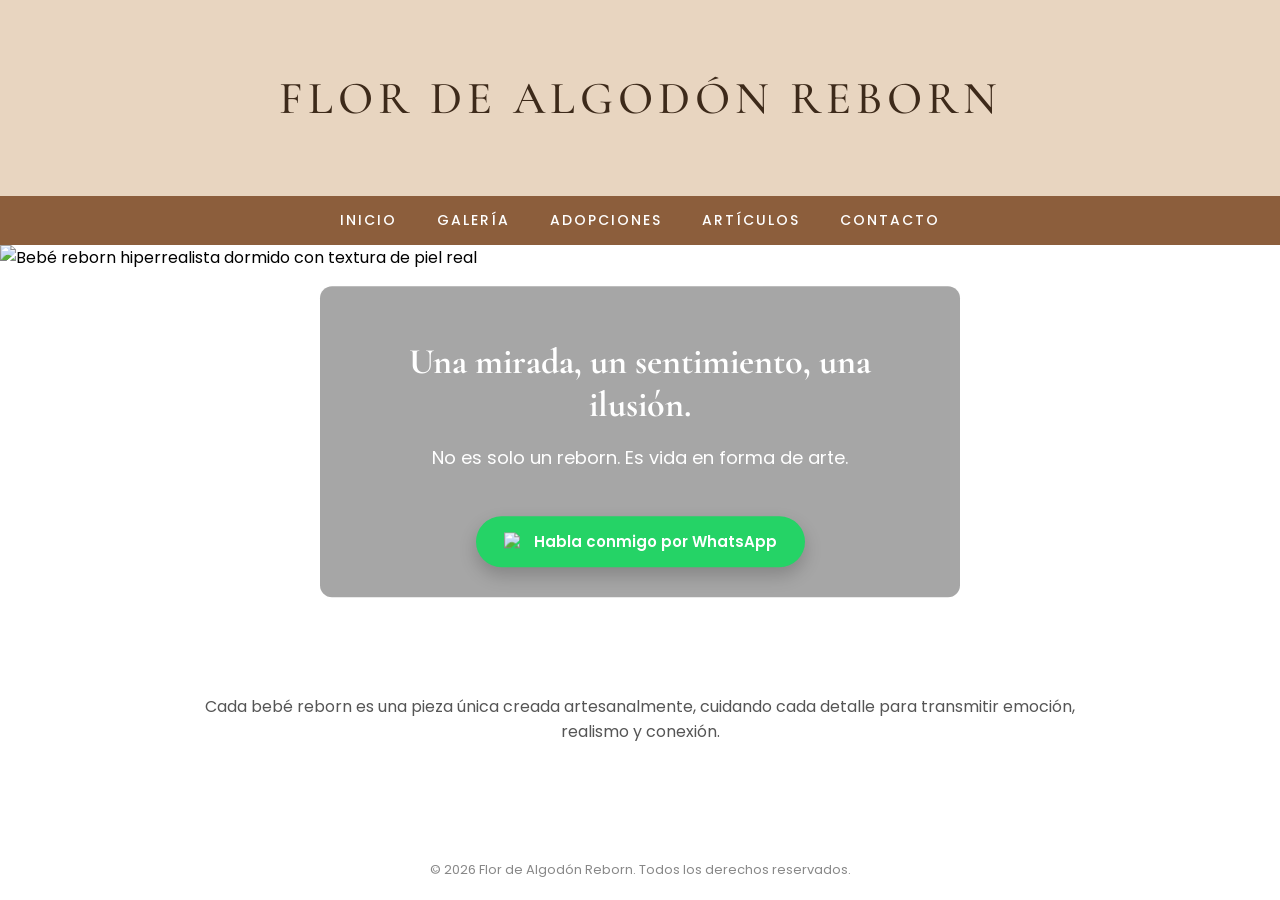
==== index.html @ a56af4e9 "Update index.html" ====
<!DOCTYPE html>
<html lang="es">
<head>
  <meta charset="UTF-8">
  <meta name="viewport" content="width=device-width, initial-scale=1.0">

  <title>Flor de Algodón Reborn | Bebés Reborn Artesanales Hechos a Mano</title>
  <meta name="description" content="Flor de Algodón Reborn crea bebés reborn artesanales únicos, hechos a mano con máximo realismo, amor y cuidado en cada detalle.">
  <link rel="canonical" href="https://flordealgodonreborn.com/">

  <meta property="og:title" content="Flor de Algodón Reborn">
  <meta property="og:description" content="Bebés reborn artesanales únicos hechos a mano con realismo extremo y delicadeza.">
  <meta property="og:url" content="https://flordealgodonreborn.com/">
  <meta property="og:type" content="website">

  <link rel="stylesheet" href="styles.css">
</head>

<body>

<header class="top-bar">
  <h1>FLOR DE ALGODÓN REBORN</h1>
</header>

<nav class="menu-bar">
  <a href="index.html">INICIO</a>
  <a href="galeria.html">GALERÍA</a>
  <a href="adopciones.html">ADOPCIONES</a>
  <a href="artículos.html">ARTÍCULOS</a>
  <a href="contacto.html">CONTACTO</a>
</nav>

<section class="hero">
  <img
    src="img/bebe-principal.jpg"
    decoding="async"
    alt="Bebé reborn hiperrealista dormido con textura de piel real"
  >

  <div class="hero-text">
    <h2>Una mirada, un sentimiento, una ilusión.</h2>
    <p>No es solo un reborn. Es vida en forma de arte.</p>

    <a href="https://wa.me/34657891235?text=Hola,%20he%20visto%20vuestros%20beb%C3%A9s%20reborn%20y%20me%20gustar%C3%ADa%20informaci%C3%B3n"
       class="btn-cta"
       target="_blank">
      <img src="https://cdn-icons-png.flaticon.com/512/733/733585.png" alt="WhatsApp">
      Habla conmigo por WhatsApp
    </a>
  </div>
</section>

<section class="content">
  <p>
    Cada bebé reborn es una pieza única creada artesanalmente, cuidando cada detalle para transmitir emoción, realismo y conexión.
  </p>
</section>

<footer>
  © 2026 Flor de Algodón Reborn. Todos los derechos reservados.
</footer>

</body>
</html>
---- styles.css ----
/* ===== FUENTES ===== */
@import url('https://fonts.googleapis.com/css2?family=Cormorant+Garamond:wght@400;500;600&family=Poppins:wght@300;500;600&display=swap');


/* ===== AJUSTE GLOBAL ===== */
html, body {
  height: 100%;
}

body {
  margin: 0;
  background: #ffffff;
  font-family: 'Poppins', sans-serif;

  display: flex;
  flex-direction: column;
  min-height: 100vh;
}


/* ===== HEADER (MARRÓN CLARO) ===== */
.top-bar {
  background: #E8D5C0;
  padding: 70px 10px;
  text-align: center;
}

.top-bar h1 {
  margin: 0;
  font-family: 'Cormorant Garamond', serif;
  font-weight: 500;
  font-size: 46px;
  letter-spacing: 5px;
  color: #3D2A1A;
}


/* ===== MENÚ ===== */
.menu-bar {
  background: #8C5E3C;
  display: flex;
  justify-content: center;
  gap: 40px;
  padding: 14px 10px;
  flex-wrap: wrap;
}

.menu-bar a {
  color: #ffffff;
  text-decoration: none;
  font-family: 'Poppins', sans-serif;
  font-weight: 500;
  letter-spacing: 2px;
  font-size: 14px;
  position: relative;
  transition: all 0.25s ease;
}

.menu-bar a::after {
  content: "";
  position: absolute;
  left: 0;
  bottom: -6px;
  width: 0%;
  height: 2px;
  background: #ffffff;
  transition: width 0.3s ease;
}

.menu-bar a:hover {
  transform: translateY(-2px);
  color: #f4e7da;
}

.menu-bar a:hover::after {
  width: 100%;
}

.menu-bar a.active {
  font-weight: 600;
}

.menu-bar a.active::after {
  width: 100%;
}

/* ===== HERO ===== */
.hero {
  position: relative;
  width: 100%;
  height: 80vh; /* ocupa el 80% de la altura visible */
  overflow: hidden;
}

.hero img {
  width: 100%;
  height: 100%;
  object-fit: cover; /* recorta sin deformar */
  display: block;
}

.hero-text {
  position: absolute;
  top: 50%;
  left: 50%;
  transform: translate(-50%, -50%);
  text-align: center;
  color: #fff;
  background: rgba(0, 0, 0, 0.35);
  padding: 25px 35px;
  border-radius: 12px;
  max-width: 90%;
}

.hero-text h2 {
  font-family: 'Cormorant Garamond', serif;
  font-size: 36px;
  margin-bottom: 10px;
}

.hero-text p {
  font-size: 18px;
  margin-bottom: 20px;
}


/* ===== BOTÓN CTA WHATSAPP ===== */
.btn-cta {
  display: inline-flex;
  align-items: center;
  justify-content: center;
  gap: 10px;

  margin-top: 25px;
  padding: 14px 28px;

  background: #25D366;
  color: #ffffff;

  border-radius: 30px;
  text-decoration: none;

  font-weight: 600;
  font-size: 15px;

  box-shadow: 0 8px 18px rgba(0,0,0,0.2);

  transition: all 0.25s ease;
}

.btn-cta img {
  width: 20px;
  height: 20px;
}

.btn-cta:hover {
  transform: translateY(-3px) scale(1.03);
  box-shadow: 0 12px 25px rgba(0,0,0,0.3);
}

.btn-cta:active {
  transform: translateY(0);
}


/* ===== CONTENT ===== */
.content {
  text-align: center;
  padding: 40px 20px;
  max-width: 900px;
  margin: 0 auto;
}

.content h2 {
  font-family: 'Cormorant Garamond', serif;
  font-size: 32px;
  letter-spacing: 1px;
  color: #8C5E3C;
}

.content p {
  color: #555;
  font-size: 16px;
}


/* ===== GALERÍA ===== */
.galeria-v2 {
  display: grid;
  grid-template-columns: repeat(auto-fit, minmax(260px, 1fr));
  gap: 30px;
  padding: 40px 20px;
  max-width: 1200px;
  margin: 0 auto;
}

.card-galeria {
  background: #ffffff;
  border-radius: 15px;
  box-shadow: 0 8px 25px rgba(0,0,0,0.08);
  padding: 20px;
  text-align: center;
  transition: transform 0.25s ease, box-shadow 0.25s ease;
}

.card-galeria img {
  width: 100%;
  height: auto;
  aspect-ratio: 1 / 1;
  border-radius: 12px;
  object-fit: cover;
}

.card-galeria h3 {
  font-family: 'Cormorant Garamond', serif;
  font-size: 22px;
  color: #8C5E3C;
  margin-top: 15px;
}

.card-galeria p {
  font-size: 14px;
  color: #555;
  margin-top: 8px;
}

.card-galeria:hover {
  transform: translateY(-5px);
  box-shadow: 0 12px 30px rgba(0,0,0,0.15);
}


/* ===== FOOTER ===== */
footer {
  text-align: center;
  padding: 20px;
  font-size: 13px;
  color: #888;
  background: transparent;
  margin-top: 40px;
}


/* ===== RESPONSIVE ===== */

/* Móviles */
@media (max-width: 480px) {

  .top-bar {
    padding: 40px 10px;
  }

  .top-bar h1 {
    font-size: 32px;
    letter-spacing: 3px;
  }

  .menu-bar {
    gap: 20px;
    padding: 10px;
  }

  .menu-bar a {
    font-size: 13px;
  }

  .hero {
    max-height: 450px;
  }

  .hero-text {
    padding: 18px 22px;
  }

  .hero-text h2 {
    font-size: 26px;
  }

  .hero-text p {
    font-size: 15px;
  }

  .content {
    padding: 30px 15px;
  }

  .galeria-v2 {
    gap: 20px;
    padding: 20px 10px;
  }

  .card-galeria {
    padding: 15px;
  }

  .card-galeria h3 {
    font-size: 20px;
  }

  .card-galeria p {
    font-size: 13px;
  }
}


/* Tablets */
@media (max-width: 768px) {

  .top-bar h1 {
    font-size: 38px;
  }

  .menu-bar {
    gap: 30px;
  }

  .hero {
    max-height: 550px;
  }

  .hero-text h2 {
    font-size: 32px;
  }

  .galeria-v2 {
    gap: 25px;
  }
}
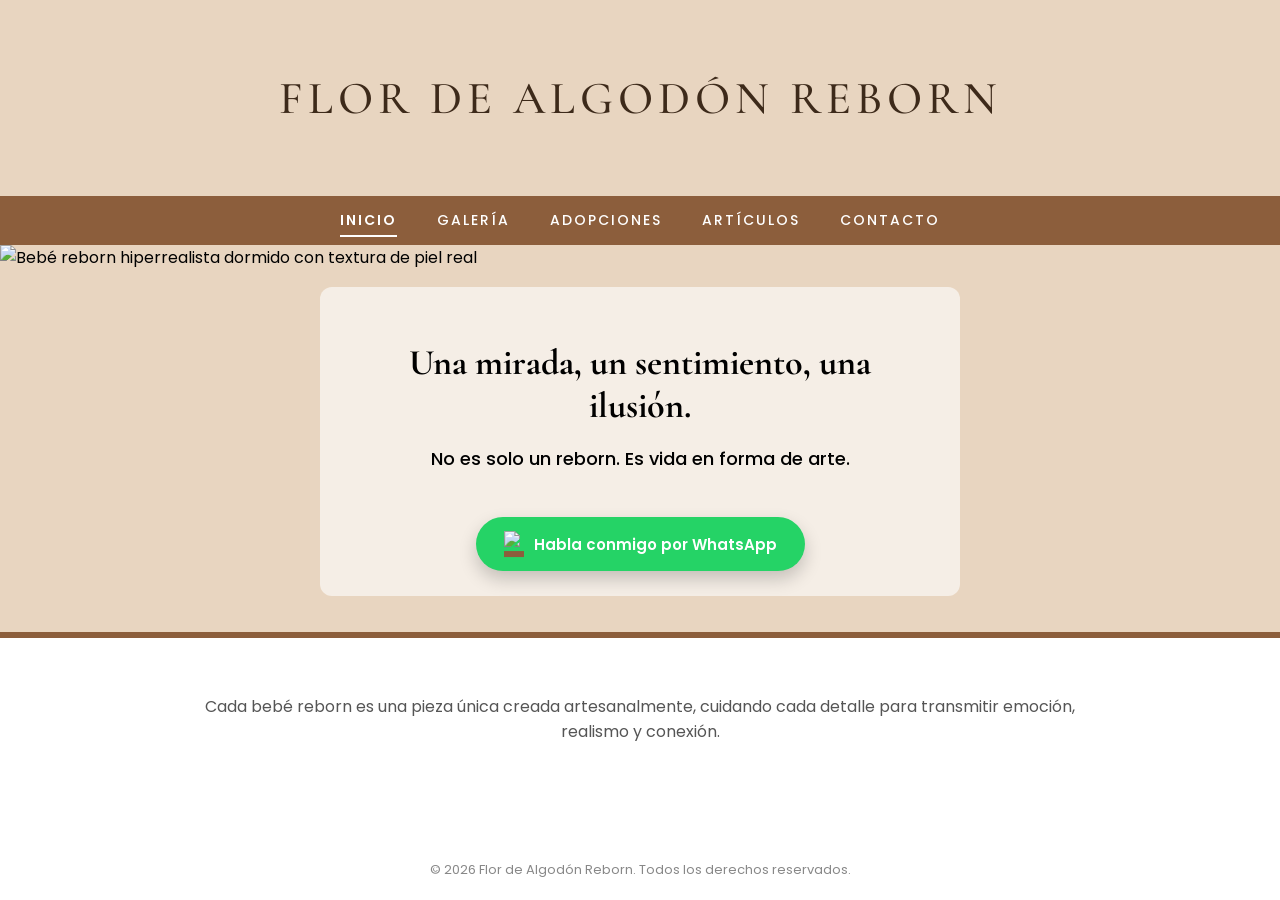
==== commit e5748986: "Update index.html" ====
--- a/index.html
+++ b/index.html
@@ -23,7 +23,7 @@
 </header>
 
 <nav class="menu-bar">
-  <a href="index.html">INICIO</a>
+  <a href="index.html" class="active">INICIO</a>
   <a href="galeria.html">GALERÍA</a>
   <a href="adopciones.html">ADOPCIONES</a>
   <a href="artículos.html">ARTÍCULOS</a>
--- a/styles.css
+++ b/styles.css
@@ -84,19 +84,26 @@
   width: 100%;
 }
 
+
 /* ===== HERO ===== */
 .hero {
   position: relative;
   width: 100%;
-  height: 80vh; /* ocupa el 80% de la altura visible */
+  height: 80vh;
+  background-color: #E8D5C0; /* mismo color que el header */
+  display: flex;
+  justify-content: center;
+  align-items: center;
+  flex-direction: column;
   overflow: hidden;
 }
 
 .hero img {
   width: 100%;
   height: 100%;
-  object-fit: cover; /* recorta sin deformar */
+  object-fit: cover;
   display: block;
+  border-bottom: 6px solid #8C5E3C; /* unión visual con el menú */
 }
 
 .hero-text {
@@ -105,22 +112,25 @@
   left: 50%;
   transform: translate(-50%, -50%);
   text-align: center;
-  color: #fff;
-  background: rgba(0, 0, 0, 0.35);
+  color: #000; /* texto negro */
+  background: rgba(255, 255, 255, 0.6); /* fondo claro */
   padding: 25px 35px;
   border-radius: 12px;
   max-width: 90%;
+  font-weight: 600;
 }
 
 .hero-text h2 {
   font-family: 'Cormorant Garamond', serif;
   font-size: 36px;
   margin-bottom: 10px;
+  font-weight: 700;
 }
 
 .hero-text p {
   font-size: 18px;
   margin-bottom: 20px;
+  font-weight: 500;
 }
 
 
@@ -206,7 +216,6 @@
 .card-galeria img {
   width: 100%;
   height: auto;
-  aspect-ratio: 1 / 1;
   border-radius: 12px;
   object-fit: cover;
 }
@@ -265,7 +274,7 @@
   }
 
   .hero {
-    max-height: 450px;
+    height: 60vh;
   }
 
   .hero-text {
@@ -315,7 +324,7 @@
   }
 
   .hero {
-    max-height: 550px;
+    height: 70vh;
   }
 
   .hero-text h2 {
@@ -326,4 +335,3 @@
     gap: 25px;
   }
 }
-
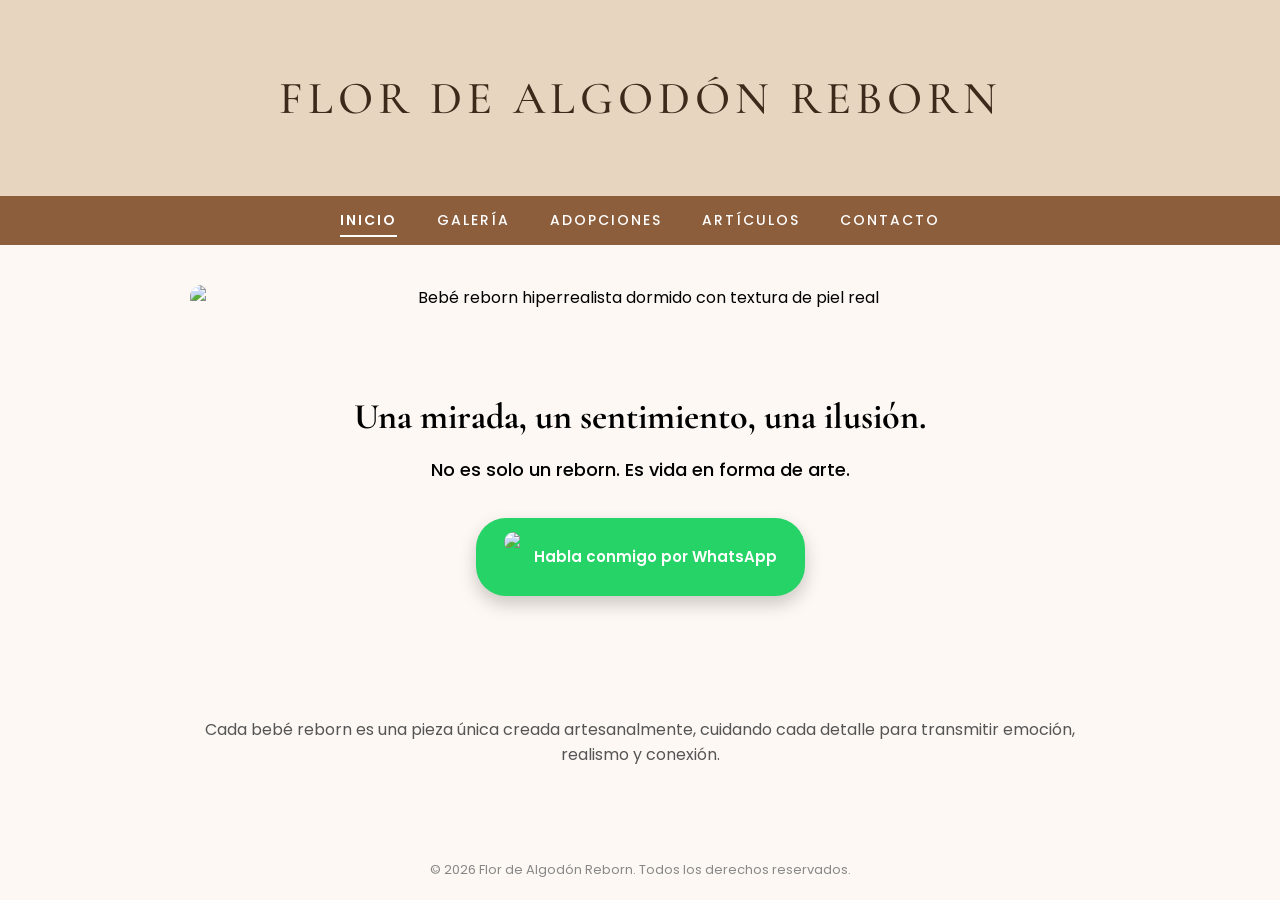
==== commit 874f760a: "Add main section and footer to index.html" ====
--- a/index.html
+++ b/index.html
@@ -30,6 +30,8 @@
   <a href="contacto.html">CONTACTO</a>
 </nav>
 
+<main>
+
 <section class="hero">
   <img
     src="img/bebe-principal.jpg"
@@ -56,6 +58,8 @@
   </p>
 </section>
 
+</main>
+
 <footer>
   © 2026 Flor de Algodón Reborn. Todos los derechos reservados.
 </footer>
--- a/styles.css
+++ b/styles.css
@@ -9,16 +9,15 @@
 
 body {
   margin: 0;
-  background: #ffffff;
+  background: #FDF8F3; /* tono blanco-beige del fondo general */
   font-family: 'Poppins', sans-serif;
-
   display: flex;
   flex-direction: column;
   min-height: 100vh;
 }
 
 
-/* ===== HEADER (MARRÓN CLARO) ===== */
+/* ===== HEADER ===== */
 .top-bar {
   background: #E8D5C0;
   padding: 70px 10px;
@@ -87,37 +86,29 @@
 
 /* ===== HERO ===== */
 .hero {
-  position: relative;
-  width: 100%;
-  height: 80vh;
-  background-color: #E8D5C0; /* mismo color que el header */
-  display: flex;
-  justify-content: center;
-  align-items: center;
-  flex-direction: column;
-  overflow: hidden;
+  background-color: #FDF8F3; /* mismo tono que el fondo general */
+  text-align: center;
+  padding: 40px 20px;
 }
 
 .hero img {
   width: 100%;
-  height: 100%;
+  max-width: 900px;
+  height: auto;
+  border-radius: 12px;
+  display: block;
+  margin: 0 auto 30px auto;
   object-fit: cover;
-  display: block;
-  border-bottom: 6px solid #8C5E3C; /* unión visual con el menú */
 }
 
 .hero-text {
-  position: absolute;
-  top: 50%;
-  left: 50%;
-  transform: translate(-50%, -50%);
-  text-align: center;
-  color: #000; /* texto negro */
-  background: rgba(255, 255, 255, 0.6); /* fondo claro */
+  color: #000;
+  background: #FDF8F3;
   padding: 25px 35px;
   border-radius: 12px;
-  max-width: 90%;
   font-weight: 600;
+  max-width: 800px;
+  margin: 0 auto;
 }
 
 .hero-text h2 {
@@ -140,21 +131,15 @@
   align-items: center;
   justify-content: center;
   gap: 10px;
-
-  margin-top: 25px;
+  margin-top: 15px;
   padding: 14px 28px;
-
   background: #25D366;
   color: #ffffff;
-
   border-radius: 30px;
   text-decoration: none;
-
   font-weight: 600;
   font-size: 15px;
-
   box-shadow: 0 8px 18px rgba(0,0,0,0.2);
-
   transition: all 0.25s ease;
 }
 
@@ -181,80 +166,25 @@
   margin: 0 auto;
 }
 
-.content h2 {
-  font-family: 'Cormorant Garamond', serif;
-  font-size: 32px;
-  letter-spacing: 1px;
-  color: #8C5E3C;
-}
-
 .content p {
   color: #555;
   font-size: 16px;
 }
 
 
-/* ===== GALERÍA ===== */
-.galeria-v2 {
-  display: grid;
-  grid-template-columns: repeat(auto-fit, minmax(260px, 1fr));
-  gap: 30px;
-  padding: 40px 20px;
-  max-width: 1200px;
-  margin: 0 auto;
-}
-
-.card-galeria {
-  background: #ffffff;
-  border-radius: 15px;
-  box-shadow: 0 8px 25px rgba(0,0,0,0.08);
-  padding: 20px;
-  text-align: center;
-  transition: transform 0.25s ease, box-shadow 0.25s ease;
-}
-
-.card-galeria img {
-  width: 100%;
-  height: auto;
-  border-radius: 12px;
-  object-fit: cover;
-}
-
-.card-galeria h3 {
-  font-family: 'Cormorant Garamond', serif;
-  font-size: 22px;
-  color: #8C5E3C;
-  margin-top: 15px;
-}
-
-.card-galeria p {
-  font-size: 14px;
-  color: #555;
-  margin-top: 8px;
-}
-
-.card-galeria:hover {
-  transform: translateY(-5px);
-  box-shadow: 0 12px 30px rgba(0,0,0,0.15);
-}
-
-
 /* ===== FOOTER ===== */
 footer {
   text-align: center;
   padding: 20px;
   font-size: 13px;
   color: #888;
-  background: transparent;
-  margin-top: 40px;
+  background: #FDF8F3;
+  margin-top: auto;
 }
 
 
 /* ===== RESPONSIVE ===== */
-
-/* Móviles */
 @media (max-width: 480px) {
-
   .top-bar {
     padding: 40px 10px;
   }
@@ -273,10 +203,6 @@
     font-size: 13px;
   }
 
-  .hero {
-    height: 60vh;
-  }
-
   .hero-text {
     padding: 18px 22px;
   }
@@ -292,29 +218,9 @@
   .content {
     padding: 30px 15px;
   }
-
-  .galeria-v2 {
-    gap: 20px;
-    padding: 20px 10px;
-  }
-
-  .card-galeria {
-    padding: 15px;
-  }
-
-  .card-galeria h3 {
-    font-size: 20px;
-  }
-
-  .card-galeria p {
-    font-size: 13px;
-  }
-}
-
-
-/* Tablets */
+}
+
 @media (max-width: 768px) {
-
   .top-bar h1 {
     font-size: 38px;
   }
@@ -323,15 +229,7 @@
     gap: 30px;
   }
 
-  .hero {
-    height: 70vh;
-  }
-
-  .hero-text h2 {
-    font-size: 32px;
-  }
-
-  .galeria-v2 {
-    gap: 25px;
-  }
-}
+  .hero img {
+    max-width: 100%;
+  }
+}
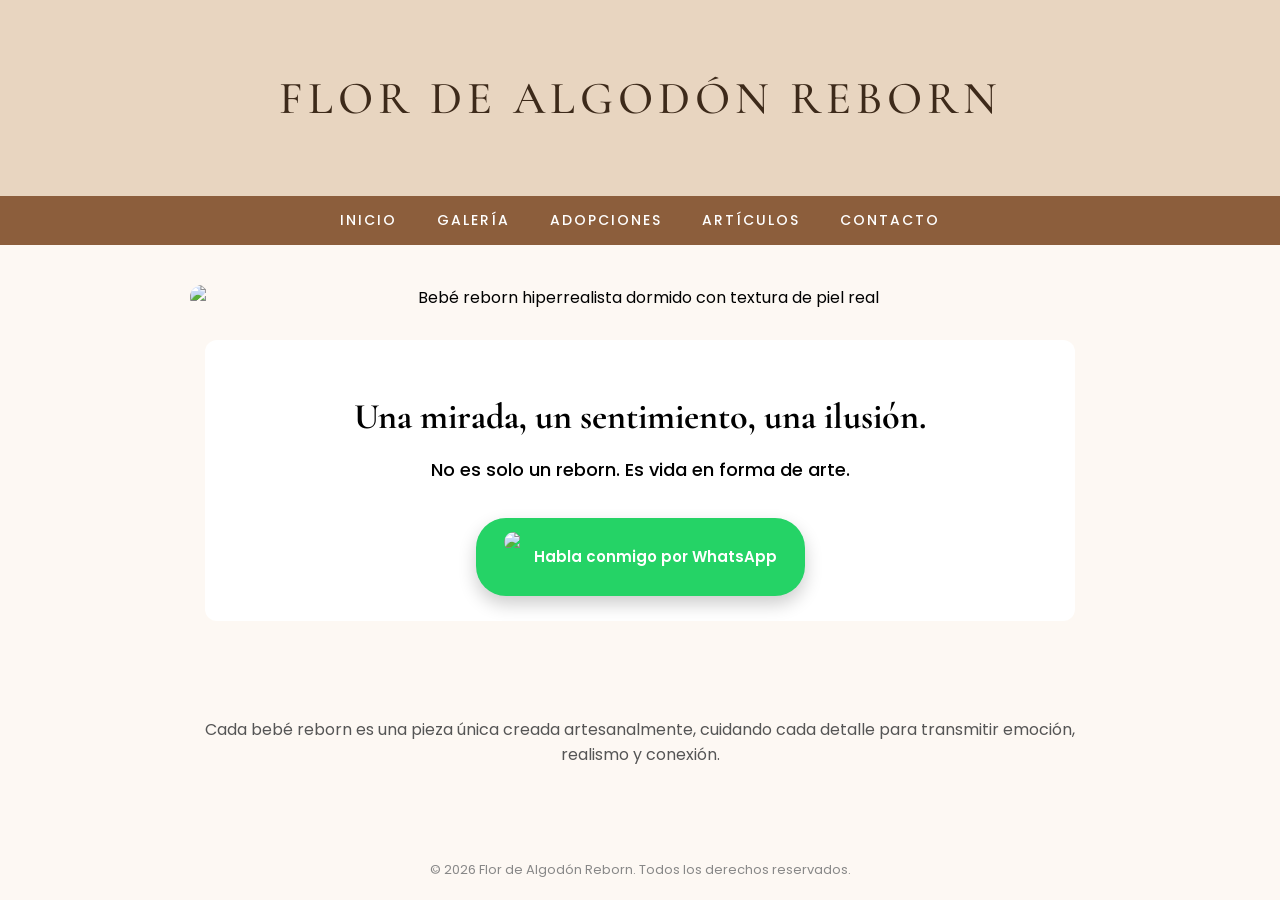
==== commit 496fcf25: "Update index.html" ====
--- a/index.html
+++ b/index.html
@@ -23,7 +23,7 @@
 </header>
 
 <nav class="menu-bar">
-  <a href="index.html" class="active">INICIO</a>
+  <a href="index.html">INICIO</a>
   <a href="galeria.html">GALERÍA</a>
   <a href="adopciones.html">ADOPCIONES</a>
   <a href="artículos.html">ARTÍCULOS</a>
--- a/styles.css
+++ b/styles.css
@@ -9,11 +9,21 @@
 
 body {
   margin: 0;
-  background: #FDF8F3; /* tono blanco-beige del fondo general */
+  background: #FDF8F3; /* tono blanco-beige */
   font-family: 'Poppins', sans-serif;
   display: flex;
   flex-direction: column;
   min-height: 100vh;
+}
+
+main {
+  flex: 1;
+}
+
+img {
+  max-width: 100%;
+  height: auto;
+  display: block;
 }
 
 
@@ -86,7 +96,7 @@
 
 /* ===== HERO ===== */
 .hero {
-  background-color: #FDF8F3; /* mismo tono que el fondo general */
+  background-color: #FDF8F3;
   text-align: center;
   padding: 40px 20px;
 }
@@ -94,16 +104,14 @@
 .hero img {
   width: 100%;
   max-width: 900px;
-  height: auto;
   border-radius: 12px;
-  display: block;
   margin: 0 auto 30px auto;
   object-fit: cover;
 }
 
 .hero-text {
   color: #000;
-  background: #FDF8F3;
+  background: #ffffff;
   padding: 25px 35px;
   border-radius: 12px;
   font-weight: 600;
@@ -172,6 +180,105 @@
 }
 
 
+/* ===== GALERÍA ===== */
+.galeria-v2 {
+  display: grid;
+  grid-template-columns: repeat(auto-fit, minmax(280px, 1fr));
+  gap: 30px;
+  padding: 40px 20px;
+  max-width: 1200px;
+  margin: 0 auto;
+  background-color: #FDF8F3;
+}
+
+.card-galeria {
+  background: #ffffff;
+  border-radius: 15px;
+  box-shadow: 0 8px 25px rgba(0,0,0,0.08);
+  padding: 20px;
+  text-align: center;
+  transition: transform 0.25s ease, box-shadow 0.25s ease;
+}
+
+.card-galeria img {
+  width: 100%;
+  border-radius: 12px;
+  object-fit: cover;
+}
+
+.card-galeria h3 {
+  font-family: 'Cormorant Garamond', serif;
+  font-size: 22px;
+  color: #8C5E3C;
+  margin-top: 15px;
+}
+
+.card-galeria p {
+  font-size: 14px;
+  color: #555;
+  margin-top: 8px;
+}
+
+.card-galeria:hover {
+  transform: translateY(-5px);
+  box-shadow: 0 12px 30px rgba(0,0,0,0.15);
+}
+
+@media (min-width: 1024px) {
+  .galeria-v2 {
+    grid-template-columns: repeat(3, 1fr);
+  }
+}
+
+
+/* ===== CONTACTO ===== */
+.social {
+  display: flex;
+  flex-direction: column;
+  align-items: center;
+  gap: 40px;
+  margin-top: 40px;
+}
+
+.social a {
+  display: flex;
+  flex-direction: column;
+  align-items: center;
+  text-decoration: none;
+  color: #8C5E3C;
+  font-weight: 600;
+  font-size: 18px;
+  transition: color 0.3s ease;
+}
+
+.social a:hover {
+  color: #3D2A1A;
+}
+
+.social img {
+  width: 100px;
+  height: auto;
+  margin-bottom: 10px;
+  transition: transform 0.3s ease;
+}
+
+.social img:hover {
+  transform: scale(1.05);
+}
+
+@media (min-width: 768px) {
+  .social {
+    flex-direction: row;
+    justify-content: center;
+    gap: 60px;
+  }
+
+  .social img {
+    width: 80px;
+  }
+}
+
+
 /* ===== FOOTER ===== */
 footer {
   text-align: center;
@@ -181,55 +288,3 @@
   background: #FDF8F3;
   margin-top: auto;
 }
-
-
-/* ===== RESPONSIVE ===== */
-@media (max-width: 480px) {
-  .top-bar {
-    padding: 40px 10px;
-  }
-
-  .top-bar h1 {
-    font-size: 32px;
-    letter-spacing: 3px;
-  }
-
-  .menu-bar {
-    gap: 20px;
-    padding: 10px;
-  }
-
-  .menu-bar a {
-    font-size: 13px;
-  }
-
-  .hero-text {
-    padding: 18px 22px;
-  }
-
-  .hero-text h2 {
-    font-size: 26px;
-  }
-
-  .hero-text p {
-    font-size: 15px;
-  }
-
-  .content {
-    padding: 30px 15px;
-  }
-}
-
-@media (max-width: 768px) {
-  .top-bar h1 {
-    font-size: 38px;
-  }
-
-  .menu-bar {
-    gap: 30px;
-  }
-
-  .hero img {
-    max-width: 100%;
-  }
-}
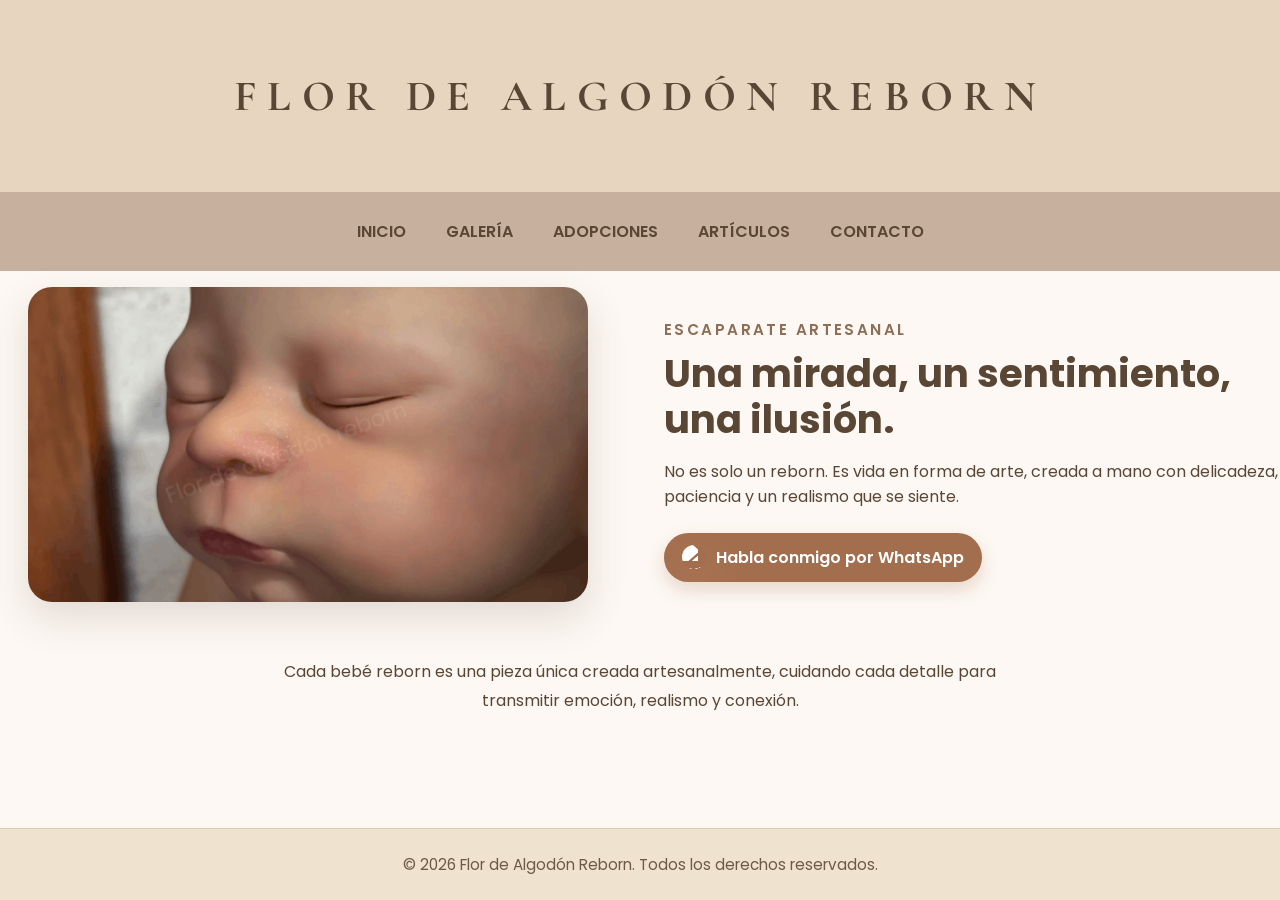
==== commit 13fcf47d: "Improve responsive layout, social links, and review flow" ====
--- a/index.html
+++ b/index.html
@@ -34,21 +34,25 @@
 
 <section class="hero">
   <img
-    src="img/bebe-principal.jpg"
+    src="imagenes/galeria/prueba-500.webp"
     decoding="async"
-    alt="Bebé reborn hiperrealista dormido con textura de piel real"
+    alt="Bebé reborn artesanal con detalle hiperrealista"
   >
 
   <div class="hero-text">
+    <p class="eyebrow">Escaparate artesanal</p>
     <h2>Una mirada, un sentimiento, una ilusión.</h2>
-    <p>No es solo un reborn. Es vida en forma de arte.</p>
+    <p>No es solo un reborn. Es vida en forma de arte, creada a mano con delicadeza, paciencia y un realismo que se siente.</p>
 
-    <a href="https://wa.me/34657891235?text=Hola,%20he%20visto%20vuestros%20beb%C3%A9s%20reborn%20y%20me%20gustar%C3%ADa%20informaci%C3%B3n"
-       class="btn-cta"
-       target="_blank">
-      <img src="https://cdn-icons-png.flaticon.com/512/733/733585.png" alt="WhatsApp">
-      Habla conmigo por WhatsApp
-    </a>
+    <div class="hero-actions">
+      <a href="https://wa.me/34657891235?text=Hola,%20he%20visto%20vuestros%20beb%C3%A9s%20reborn%20y%20me%20gustar%C3%ADa%20informaci%C3%B3n"
+         class="btn-cta"
+         target="_blank"
+         rel="noopener noreferrer">
+        <img src="https://cdn-icons-png.flaticon.com/512/733/733585.png" alt="WhatsApp">
+        Habla conmigo por WhatsApp
+      </a>
+    </div>
   </div>
 </section>
 
--- a/styles.css
+++ b/styles.css
@@ -1,22 +1,27 @@
 /* ===== FUENTES ===== */
 @import url('https://fonts.googleapis.com/css2?family=Cormorant+Garamond:wght@400;500;600&family=Poppins:wght@300;500;600&display=swap');
 
-
 /* ===== AJUSTE GLOBAL ===== */
+html {
+  scroll-behavior: smooth;
+}
+
 html, body {
   height: 100%;
 }
 
 body {
   margin: 0;
-  background: #FDF8F3; /* tono blanco-beige */
+  background: #FDF8F3;
+  color: #5A4634;
   font-family: 'Poppins', sans-serif;
   display: flex;
   flex-direction: column;
   min-height: 100vh;
 }
 
-main {
+main,
+.content {
   flex: 1;
 }
 
@@ -26,265 +31,423 @@
   display: block;
 }
 
+a {
+  color: inherit;
+}
 
 /* ===== HEADER ===== */
 .top-bar {
   background: #E8D5C0;
-  padding: 70px 10px;
+  padding: clamp(40px, 8vw, 70px) 20px;
   text-align: center;
 }
 
 .top-bar h1 {
   margin: 0;
   font-family: 'Cormorant Garamond', serif;
-  font-weight: 500;
-  font-size: 46px;
-  letter-spacing: 5px;
-  color: #3D2A1A;
-}
-
+  font-size: clamp(1.8rem, 4vw, 2.7rem);
+  letter-spacing: 0.24em;
+  text-transform: uppercase;
+  color: #5A4634;
+}
 
 /* ===== MENÚ ===== */
 .menu-bar {
-  background: #8C5E3C;
-  display: flex;
+  background: #C7B19E;
+  padding: 15px 20px;
+  text-align: center;
+}
+
+.menu-bar a {
+  display: inline-flex;
+  align-items: center;
   justify-content: center;
-  gap: 40px;
-  padding: 14px 10px;
-  flex-wrap: wrap;
-}
-
-.menu-bar a {
-  color: #ffffff;
+  margin: 6px 8px;
+  padding: 6px 10px;
   text-decoration: none;
-  font-family: 'Poppins', sans-serif;
-  font-weight: 500;
-  letter-spacing: 2px;
-  font-size: 14px;
-  position: relative;
-  transition: all 0.25s ease;
-}
-
-.menu-bar a::after {
-  content: "";
-  position: absolute;
-  left: 0;
-  bottom: -6px;
-  width: 0%;
-  height: 2px;
-  background: #ffffff;
-  transition: width 0.3s ease;
-}
-
-.menu-bar a:hover {
-  transform: translateY(-2px);
-  color: #f4e7da;
-}
-
-.menu-bar a:hover::after {
-  width: 100%;
-}
-
-.menu-bar a.active {
+  color: #5A4634;
   font-weight: 600;
-}
-
-.menu-bar a.active::after {
-  width: 100%;
-}
-
-
-/* ===== HERO ===== */
+  border-radius: 999px;
+  transition: background-color 0.2s ease, color 0.2s ease;
+}
+
+.menu-bar a:hover,
+.menu-bar a:focus-visible {
+  background: rgba(255, 255, 255, 0.35);
+  color: #2f2218;
+  outline: none;
+}
+
+/* ===== CONTENIDO ===== */
+.content {
+  width: min(100%, 1100px);
+  margin: 0 auto;
+  padding: clamp(24px, 4vw, 48px) 20px 64px;
+  text-align: center;
+}
+
+.content > * {
+  max-width: 100%;
+}
+
+.content h1,
+.content h2,
+.content h3 {
+  color: #5A4634;
+  font-family: 'Cormorant Garamond', serif;
+}
+
+.content p {
+  max-width: 760px;
+  margin: 0 auto 1rem;
+  line-height: 1.8;
+  color: #5A4634;
+}
+
+.eyebrow {
+  display: inline-block;
+  margin-bottom: 10px;
+  font-size: 0.95rem;
+  font-weight: 600;
+  letter-spacing: 0.16em;
+  text-transform: uppercase;
+  color: #8b6f57;
+}
+
+/* ===== HOME ===== */
 .hero {
-  background-color: #FDF8F3;
-  text-align: center;
-  padding: 40px 20px;
+  display: grid;
+  grid-template-columns: repeat(2, minmax(0, 1fr));
+  gap: clamp(24px, 4vw, 48px);
+  align-items: center;
+  padding: 16px 0 8px;
 }
 
 .hero img {
   width: 100%;
-  max-width: 900px;
-  border-radius: 12px;
-  margin: 0 auto 30px auto;
-  object-fit: cover;
+  max-width: 560px;
+  margin: 0 auto;
+  border-radius: 24px;
+  box-shadow: 0 16px 40px rgba(90, 70, 52, 0.16);
 }
 
 .hero-text {
-  color: #000;
-  background: #ffffff;
-  padding: 25px 35px;
-  border-radius: 12px;
-  font-weight: 600;
-  max-width: 800px;
-  margin: 0 auto;
+  text-align: left;
 }
 
 .hero-text h2 {
-  font-family: 'Cormorant Garamond', serif;
-  font-size: 36px;
-  margin-bottom: 10px;
-  font-weight: 700;
-}
-
-.hero-text p {
-  font-size: 18px;
-  margin-bottom: 20px;
-  font-weight: 500;
-}
-
-
-/* ===== BOTÓN CTA WHATSAPP ===== */
+  margin: 0 0 12px;
+  font-size: clamp(1.8rem, 3vw, 2.5rem);
+  line-height: 1.2;
+}
+
+.hero-actions {
+  margin-top: 24px;
+}
+
 .btn-cta {
   display: inline-flex;
   align-items: center;
   justify-content: center;
   gap: 10px;
-  margin-top: 15px;
-  padding: 14px 28px;
-  background: #25D366;
-  color: #ffffff;
-  border-radius: 30px;
+  padding: 12px 18px;
+  border-radius: 999px;
+  background: #A36E4D;
+  color: #fff;
   text-decoration: none;
   font-weight: 600;
-  font-size: 15px;
-  box-shadow: 0 8px 18px rgba(0,0,0,0.2);
-  transition: all 0.25s ease;
+  box-shadow: 0 8px 18px rgba(163, 110, 77, 0.24);
 }
 
 .btn-cta img {
-  width: 20px;
-  height: 20px;
-}
-
-.btn-cta:hover {
-  transform: translateY(-3px) scale(1.03);
-  box-shadow: 0 12px 25px rgba(0,0,0,0.3);
-}
-
-.btn-cta:active {
-  transform: translateY(0);
-}
-
-
-/* ===== CONTENT ===== */
-.content {
-  text-align: center;
-  padding: 40px 20px;
-  max-width: 900px;
-  margin: 0 auto;
-}
-
-.content p {
-  color: #555;
-  font-size: 16px;
-}
-
+  width: 24px;
+  height: 24px;
+  filter: brightness(0) invert(1);
+}
 
 /* ===== GALERÍA ===== */
 .galeria-v2 {
   display: grid;
-  grid-template-columns: repeat(auto-fit, minmax(280px, 1fr));
-  gap: 30px;
-  padding: 40px 20px;
-  max-width: 1200px;
-  margin: 0 auto;
-  background-color: #FDF8F3;
+  grid-template-columns: repeat(auto-fit, minmax(240px, 1fr));
+  gap: 24px 30px;
+  padding: 20px 0 0;
 }
 
 .card-galeria {
-  background: #ffffff;
-  border-radius: 15px;
-  box-shadow: 0 8px 25px rgba(0,0,0,0.08);
-  padding: 20px;
-  text-align: center;
-  transition: transform 0.25s ease, box-shadow 0.25s ease;
+  background: #FFF;
+  padding: 16px;
+  border-radius: 16px;
+  box-shadow: 0 10px 24px rgba(90, 70, 52, 0.1);
+  text-align: center;
 }
 
 .card-galeria img {
   width: 100%;
+  aspect-ratio: 4 / 5;
+  object-fit: cover;
   border-radius: 12px;
-  object-fit: cover;
-}
-
-.card-galeria h3 {
-  font-family: 'Cormorant Garamond', serif;
-  font-size: 22px;
-  color: #8C5E3C;
-  margin-top: 15px;
-}
-
-.card-galeria p {
-  font-size: 14px;
-  color: #555;
-  margin-top: 8px;
-}
-
-.card-galeria:hover {
-  transform: translateY(-5px);
-  box-shadow: 0 12px 30px rgba(0,0,0,0.15);
-}
-
-@media (min-width: 1024px) {
-  .galeria-v2 {
-    grid-template-columns: repeat(3, 1fr);
-  }
-}
-
-
-/* ===== CONTACTO ===== */
+  cursor: zoom-in;
+}
+
+/* ===== MODAL ===== */
+.modal {
+  display: none;
+  position: fixed;
+  inset: 0;
+  z-index: 9999;
+  padding: 20px;
+  background-color: rgba(10, 10, 10, 0.9);
+  align-items: center;
+  justify-content: center;
+}
+
+.modal.is-open {
+  display: flex;
+}
+
+.modal-content {
+  display: block;
+  max-width: min(94vw, 980px);
+  max-height: min(94vh, 920px);
+  width: auto;
+  height: auto;
+  object-fit: contain;
+  border-radius: 16px;
+  box-shadow: 0 18px 40px rgba(0,0,0,0.35);
+}
+
+.zoom-modal {
+  animation: zoomIn 0.25s ease;
+}
+
+@keyframes zoomIn {
+  from { transform: scale(0.8); opacity: 0; }
+  to { transform: scale(1); opacity: 1; }
+}
+
+.close {
+  position: absolute;
+  top: 16px;
+  right: 20px;
+  color: #fff;
+  font-size: 2.2rem;
+  cursor: pointer;
+}
+
+body.modal-open {
+  overflow: hidden;
+}
+
+/* ===== REDES SOCIALES ===== */
 .social {
-  display: flex;
-  flex-direction: column;
-  align-items: center;
-  gap: 40px;
-  margin-top: 40px;
+  display: grid;
+  grid-template-columns: repeat(auto-fit, minmax(180px, 1fr));
+  gap: 16px;
+  max-width: 760px;
+  margin: 24px auto 0;
 }
 
 .social a {
   display: flex;
-  flex-direction: column;
   align-items: center;
+  justify-content: center;
+  gap: 10px;
+  padding: 14px 16px;
+  background: #fff;
+  border-radius: 999px;
+  box-shadow: 0 8px 20px rgba(90, 70, 52, 0.1);
   text-decoration: none;
-  color: #8C5E3C;
   font-weight: 600;
+}
+
+.social img {
+  width: 28px;
+  height: 28px;
+  object-fit: contain;
+}
+
+/* ===== ADOPCIONES ===== */
+.adopciones-lista {
+  display: grid;
+  gap: 28px;
+  max-width: 900px;
+  margin: 0 auto;
+  padding: 20px 0 0;
+}
+
+.adopcion-card {
+  background: #FFF;
+  padding: 20px;
+  border-radius: 16px;
+  box-shadow: 0 10px 24px rgba(90, 70, 52, 0.1);
+  text-align: center;
+}
+
+.adopcion-card img {
+  width: 100%;
+  max-width: 700px;
+  margin: 0 auto 14px;
+  border-radius: 12px;
+  cursor: zoom-in;
+  object-fit: cover;
+  aspect-ratio: 4 / 5;
+}
+
+.adoptado-adopciones {
+  position: relative;
+}
+
+.adoptado-adopciones::after {
+  content: "ADOPTADO";
+  position: absolute;
+  top: 20px;
+  left: 20px;
+  background: #2ecc71;
+  color: white;
+  padding: 10px 18px;
+  font-weight: bold;
+  border-radius: 8px;
   font-size: 18px;
-  transition: color 0.3s ease;
-}
-
-.social a:hover {
-  color: #3D2A1A;
-}
-
-.social img {
-  width: 100px;
-  height: auto;
-  margin-bottom: 10px;
-  transition: transform 0.3s ease;
-}
-
-.social img:hover {
-  transform: scale(1.05);
-}
-
-@media (min-width: 768px) {
-  .social {
-    flex-direction: row;
-    justify-content: center;
-    gap: 60px;
-  }
-
-  .social img {
-    width: 80px;
-  }
-}
-
+}
+
+/* ===== RESEÑAS ===== */
+.reviews-intro {
+  margin-bottom: 24px;
+  font-size: 1rem;
+}
+
+.form-card {
+  max-width: 760px;
+  margin: 0 auto;
+  padding: 24px;
+  background: #fff;
+  border-radius: 18px;
+  box-shadow: 0 12px 28px rgba(90, 70, 52, 0.1);
+  text-align: left;
+}
+
+.form-card .bloque {
+  margin-bottom: 20px;
+}
+
+.form-card .bloque p {
+  margin: 0 0 10px;
+  font-weight: 600;
+}
+
+.opciones {
+  display: flex;
+  flex-wrap: wrap;
+  gap: 10px;
+}
+
+.opciones button {
+  margin: 0;
+  padding: 10px 12px;
+  border: 1px solid #e4d5c5;
+  border-radius: 999px;
+  cursor: pointer;
+  background-color: #f8efe8;
+  color: #5A4634;
+}
+
+.opciones button.selected {
+  background-color: #A36E4D;
+  color: white;
+  border-color: #A36E4D;
+}
+
+textarea {
+  width: 100%;
+  min-height: 120px;
+  padding: 12px;
+  border-radius: 12px;
+  border: 1px solid #e4d5c5;
+  box-sizing: border-box;
+  resize: vertical;
+}
+
+.stars {
+  display: flex;
+  gap: 6px;
+  font-size: 28px;
+  color: #d0c1ae;
+}
+
+.stars span {
+  cursor: pointer;
+  transition: transform 0.2s ease;
+}
+
+.stars span:hover,
+.stars span.active {
+  color: #F2B84B;
+  transform: scale(1.08);
+}
+
+button.enviar {
+  width: 100%;
+  padding: 12px 16px;
+  font-size: 16px;
+  background: #5A4634;
+  color: white;
+  border: none;
+  border-radius: 999px;
+  cursor: pointer;
+}
 
 /* ===== FOOTER ===== */
 footer {
-  text-align: center;
-  padding: 20px;
-  font-size: 13px;
-  color: #888;
-  background: #FDF8F3;
   margin-top: auto;
-}
+  padding: 24px 20px;
+  text-align: center;
+  color: #6d5a45;
+  background: #efe3d0;
+  border-top: 1px solid rgba(90, 70, 52, 0.14);
+  font-size: 0.95rem;
+}
+
+/* Animación fade-in */
+.fade-in {
+  opacity: 0;
+  animation: fadeIn 0.8s ease forwards;
+}
+
+@keyframes fadeIn {
+  from { opacity: 0; transform: translateY(20px); }
+  to { opacity: 1; transform: translateY(0); }
+}
+
+/* ===== RESPONSIVE ===== */
+@media (max-width: 768px) {
+  .hero {
+    grid-template-columns: 1fr;
+  }
+
+  .hero-text {
+    text-align: center;
+  }
+
+  .content {
+    padding: 24px 16px 48px;
+  }
+}
+
+@media (max-width: 600px) {
+  .menu-bar {
+    padding: 12px 12px;
+  }
+
+  .menu-bar a {
+    margin: 6px 4px;
+    font-size: 0.95rem;
+  }
+
+  .social {
+    grid-template-columns: 1fr;
+  }
+
+  .form-card {
+    padding: 18px;
+  }
+}
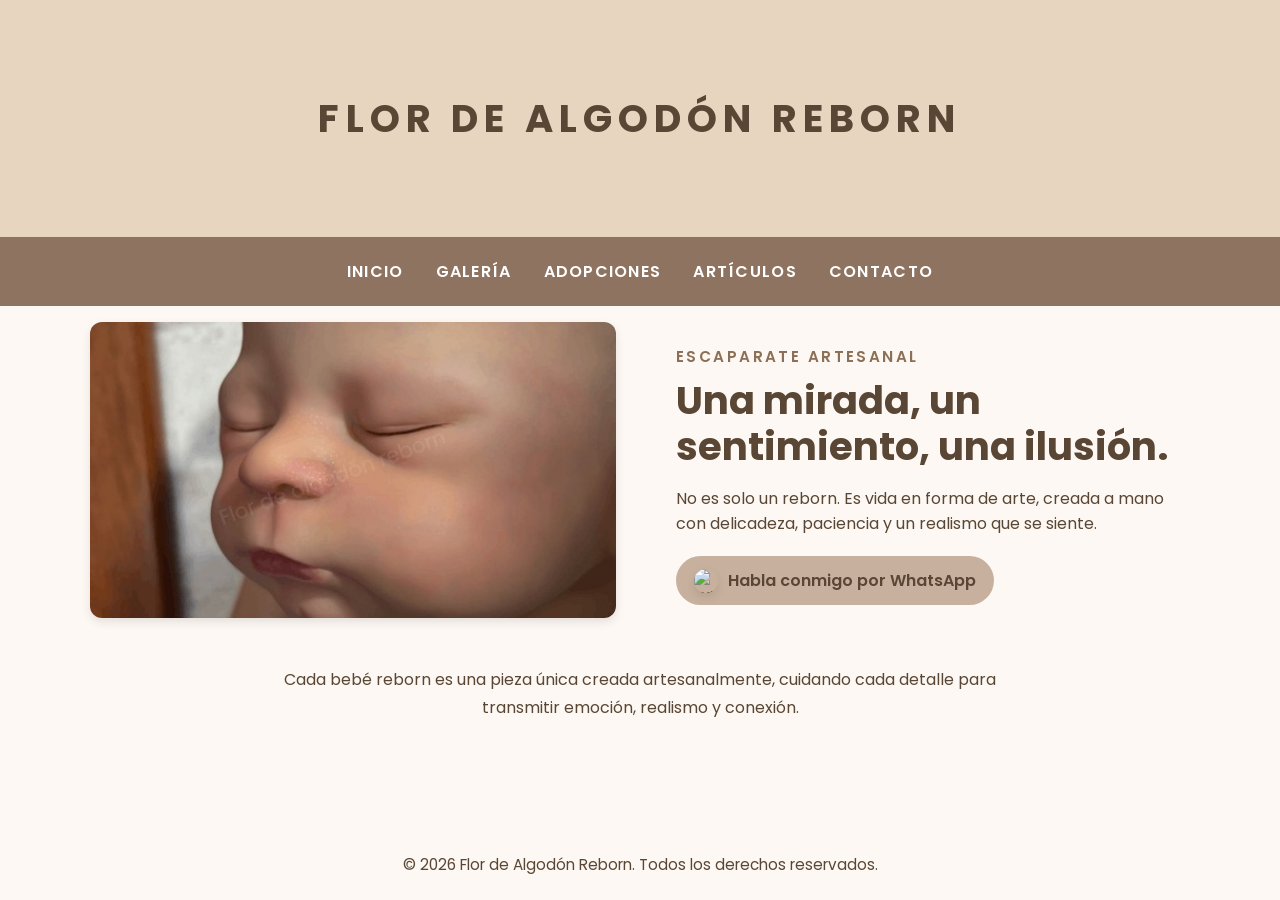
==== commit 60031703: "Usar versiones JPG de las imagenes para compatibilidad" ====
--- a/index.html
+++ b/index.html
@@ -34,7 +34,7 @@
 
 <section class="hero">
   <img
-    src="imagenes/galeria/prueba-500.webp"
+    src="imagenes/galeria/prueba-500.jpg"
     decoding="async"
     alt="Bebé reborn artesanal con detalle hiperrealista"
   >
--- a/styles.css
+++ b/styles.css
@@ -13,15 +13,14 @@
 body {
   margin: 0;
   background: #FDF8F3;
-  color: #5A4634;
   font-family: 'Poppins', sans-serif;
   display: flex;
   flex-direction: column;
   min-height: 100vh;
-}
-
-main,
-.content {
+  color: #5A4634;
+}
+
+main {
   flex: 1;
 }
 
@@ -38,70 +37,81 @@
 /* ===== HEADER ===== */
 .top-bar {
   background: #E8D5C0;
-  padding: clamp(40px, 8vw, 70px) 20px;
+  padding: clamp(60px, 10vw, 90px) 20px;
   text-align: center;
 }
 
 .top-bar h1 {
   margin: 0;
-  font-family: 'Cormorant Garamond', serif;
-  font-size: clamp(1.8rem, 4vw, 2.7rem);
-  letter-spacing: 0.24em;
+  font-size: clamp(1.6rem, 3.4vw, 2.4rem);
+  letter-spacing: 0.16em;
   text-transform: uppercase;
-  color: #5A4634;
 }
 
 /* ===== MENÚ ===== */
 .menu-bar {
-  background: #C7B19E;
-  padding: 15px 20px;
+  background: #8E7360;
+  padding: 16px 20px;
   text-align: center;
+  display: flex;
+  flex-wrap: nowrap;
+  justify-content: center;
+  align-items: center;
+  gap: 12px;
 }
 
 .menu-bar a {
   display: inline-flex;
   align-items: center;
   justify-content: center;
-  margin: 6px 8px;
   padding: 6px 10px;
   text-decoration: none;
-  color: #5A4634;
+  color: #ffffff;
   font-weight: 600;
-  border-radius: 999px;
-  transition: background-color 0.2s ease, color 0.2s ease;
-}
-
-.menu-bar a:hover,
-.menu-bar a:focus-visible {
-  background: rgba(255, 255, 255, 0.35);
-  color: #2f2218;
-  outline: none;
+  letter-spacing: 0.08em;
+  text-transform: uppercase;
+  white-space: nowrap;
+  position: relative;
+}
+
+.menu-bar a::after {
+  content: "";
+  position: absolute;
+  left: 50%;
+  bottom: 0;
+  width: 0;
+  height: 2px;
+  background: #ffffff;
+  transition: all 0.2s ease;
+  transform: translateX(-50%);
+}
+
+.menu-bar a:hover::after,
+.menu-bar a:focus-visible::after {
+  width: 70%;
 }
 
 /* ===== CONTENIDO ===== */
 .content {
+  padding: 40px 20px;
+  text-align: center;
   width: min(100%, 1100px);
   margin: 0 auto;
-  padding: clamp(24px, 4vw, 48px) 20px 64px;
-  text-align: center;
-}
-
-.content > * {
-  max-width: 100%;
+  box-sizing: border-box;
 }
 
 .content h1,
 .content h2,
 .content h3 {
   color: #5A4634;
-  font-family: 'Cormorant Garamond', serif;
+  font-family: 'Poppins', sans-serif;
 }
 
 .content p {
   max-width: 760px;
   margin: 0 auto 1rem;
   line-height: 1.8;
-  color: #5A4634;
+  padding: 0 12px;
 }
 
 .eyebrow {
@@ -121,28 +131,32 @@
   gap: clamp(24px, 4vw, 48px);
   align-items: center;
   padding: 16px 0 8px;
+  width: min(100%, 1100px);
+  margin: 0 auto;
+  box-sizing: border-box;
 }
 
 .hero img {
   width: 100%;
   max-width: 560px;
   margin: 0 auto;
-  border-radius: 24px;
-  box-shadow: 0 16px 40px rgba(90, 70, 52, 0.16);
+  border-radius: 12px;
+  box-shadow: 0 4px 10px rgba(0,0,0,0.1);
 }
 
 .hero-text {
   text-align: left;
+  padding: 0 12px;
 }
 
 .hero-text h2 {
   margin: 0 0 12px;
-  font-size: clamp(1.8rem, 3vw, 2.5rem);
+  font-size: clamp(1.7rem, 3vw, 2.4rem);
   line-height: 1.2;
 }
 
 .hero-actions {
-  margin-top: 24px;
+  margin-top: 20px;
 }
 
 .btn-cta {
@@ -152,32 +166,30 @@
   gap: 10px;
   padding: 12px 18px;
   border-radius: 999px;
-  background: #A36E4D;
-  color: #fff;
+  background: #C7B19E;
+  color: #5A4634;
   text-decoration: none;
   font-weight: 600;
-  box-shadow: 0 8px 18px rgba(163, 110, 77, 0.24);
 }
 
 .btn-cta img {
   width: 24px;
   height: 24px;
-  filter: brightness(0) invert(1);
 }
 
 /* ===== GALERÍA ===== */
 .galeria-v2 {
   display: grid;
-  grid-template-columns: repeat(auto-fit, minmax(240px, 1fr));
-  gap: 24px 30px;
-  padding: 20px 0 0;
+  grid-template-columns: repeat(auto-fit, minmax(280px, 1fr));
+  gap: 30px;
+  padding: 20px;
 }
 
 .card-galeria {
   background: #FFF;
-  padding: 16px;
-  border-radius: 16px;
-  box-shadow: 0 10px 24px rgba(90, 70, 52, 0.1);
+  padding: 15px;
+  border-radius: 12px;
+  box-shadow: 0 4px 10px rgba(0,0,0,0.1);
   text-align: center;
 }
 
@@ -193,44 +205,45 @@
 .modal {
   display: none;
   position: fixed;
-  inset: 0;
   z-index: 9999;
-  padding: 20px;
-  background-color: rgba(10, 10, 10, 0.9);
-  align-items: center;
-  justify-content: center;
+  padding-top: 60px;
+  left: 0;
+  top: 0;
+  width: 100%;
+  height: 100%;
+  background-color: rgba(0,0,0,0.85);
 }
 
 .modal.is-open {
-  display: flex;
+  display: block;
 }
 
 .modal-content {
+  margin: auto;
   display: block;
-  max-width: min(94vw, 980px);
-  max-height: min(94vh, 920px);
+  max-width: 95vw;
+  max-height: 95vh;
   width: auto;
   height: auto;
   object-fit: contain;
-  border-radius: 16px;
-  box-shadow: 0 18px 40px rgba(0,0,0,0.35);
+  border-radius: 10px;
 }
 
 .zoom-modal {
-  animation: zoomIn 0.25s ease;
+  animation: zoomIn 0.3s ease;
 }
 
 @keyframes zoomIn {
-  from { transform: scale(0.8); opacity: 0; }
+  from { transform: scale(0.7); opacity: 0; }
   to { transform: scale(1); opacity: 1; }
 }
 
 .close {
   position: absolute;
-  top: 16px;
-  right: 20px;
+  top: 20px;
+  right: 35px;
   color: #fff;
-  font-size: 2.2rem;
+  font-size: 40px;
   cursor: pointer;
 }
 
@@ -240,80 +253,121 @@
 
 /* ===== REDES SOCIALES ===== */
 .social {
-  display: grid;
-  grid-template-columns: repeat(auto-fit, minmax(180px, 1fr));
-  gap: 16px;
-  max-width: 760px;
-  margin: 24px auto 0;
+  display: flex;
+  flex-wrap: wrap;
+  justify-content: center;
+  align-items: center;
+  gap: 20px;
+  max-width: 860px;
+  margin: 28px auto 0;
 }
 
 .social a {
-  display: flex;
+  display: inline-flex;
   align-items: center;
   justify-content: center;
-  gap: 10px;
-  padding: 14px 16px;
-  background: #fff;
-  border-radius: 999px;
-  box-shadow: 0 8px 20px rgba(90, 70, 52, 0.1);
   text-decoration: none;
-  font-weight: 600;
+  padding: 0;
+}
+
+.social a:hover,
+.social a:focus-visible {
+  outline: none;
 }
 
 .social img {
-  width: 28px;
-  height: 28px;
+  width: clamp(52px, 7vw, 64px);
+  height: auto;
   object-fit: contain;
+  display: block;
 }
 
 /* ===== ADOPCIONES ===== */
 .adopciones-lista {
-  display: grid;
-  gap: 28px;
+  display: flex;
+  flex-direction: column;
+  gap: 50px;
+  padding: 20px;
   max-width: 900px;
-  margin: 0 auto;
-  padding: 20px 0 0;
+  margin: auto;
 }
 
 .adopcion-card {
   background: #FFF;
   padding: 20px;
-  border-radius: 16px;
-  box-shadow: 0 10px 24px rgba(90, 70, 52, 0.1);
+  border-radius: 12px;
+  box-shadow: 0 4px 10px rgba(0,0,0,0.1);
   text-align: center;
 }
 
-.adopcion-card img {
+.adopcion-media {
+  position: relative;
+  margin-bottom: 16px;
   width: 100%;
   max-width: 700px;
-  margin: 0 auto 14px;
+  margin-left: auto;
+  margin-right: auto;
+}
+
+.adopcion-media img {
+  width: 100%;
+  height: auto;
+  aspect-ratio: 4 / 5;
+  object-fit: cover;
   border-radius: 12px;
   cursor: zoom-in;
-  object-fit: cover;
-  aspect-ratio: 4 / 5;
-}
-
-.adoptado-adopciones {
-  position: relative;
-}
-
-.adoptado-adopciones::after {
-  content: "ADOPTADO";
+  display: block;
+}
+
+.adopcion-badge {
   position: absolute;
-  top: 20px;
-  left: 20px;
-  background: #2ecc71;
+  top: 14px;
+  left: 14px;
+  background: rgba(46, 204, 113, 0.95);
   color: white;
-  padding: 10px 18px;
-  font-weight: bold;
-  border-radius: 8px;
-  font-size: 18px;
+  padding: 8px 14px;
+  font-weight: 700;
+  border-radius: 999px;
+  font-size: 0.9rem;
+  letter-spacing: 0.08em;
+  box-shadow: 0 4px 10px rgba(0,0,0,0.16);
+  z-index: 2;
+}
+
+.adopcion-info {
+  text-align: left;
+}
+
+.adopcion-info h3 {
+  margin: 0 0 8px;
+}
+
+.adopcion-info p {
+  margin: 0 0 12px;
+  padding: 0;
+  text-align: left;
+}
+
+.adopcion-detalles {
+  display: grid;
+  grid-template-columns: repeat(auto-fit, minmax(140px, 1fr));
+  gap: 10px;
+  padding: 0;
+  margin: 0;
+  list-style: none;
+}
+
+.adopcion-detalles li {
+  background: #f8efe7;
+  padding: 10px 12px;
+  border-radius: 10px;
+  font-size: 0.95rem;
+  color: #6f5643;
 }
 
 /* ===== RESEÑAS ===== */
 .reviews-intro {
   margin-bottom: 24px;
-  font-size: 1rem;
 }
 
 .form-card {
@@ -322,7 +376,7 @@
   padding: 24px;
   background: #fff;
   border-radius: 18px;
-  box-shadow: 0 12px 28px rgba(90, 70, 52, 0.1);
+  box-shadow: 0 4px 10px rgba(0,0,0,0.1);
   text-align: left;
 }
 
@@ -352,9 +406,9 @@
 }
 
 .opciones button.selected {
-  background-color: #A36E4D;
-  color: white;
-  border-color: #A36E4D;
+  background-color: #C7B19E;
+  color: #5A4634;
+  border-color: #C7B19E;
 }
 
 textarea {
@@ -376,13 +430,11 @@
 
 .stars span {
   cursor: pointer;
-  transition: transform 0.2s ease;
 }
 
 .stars span:hover,
 .stars span.active {
   color: #F2B84B;
-  transform: scale(1.08);
 }
 
 button.enviar {
@@ -401,9 +453,8 @@
   margin-top: auto;
   padding: 24px 20px;
   text-align: center;
-  color: #6d5a45;
-  background: #efe3d0;
-  border-top: 1px solid rgba(90, 70, 52, 0.14);
+  color: #5A4634;
+  background: transparent;
   font-size: 0.95rem;
 }
 
@@ -426,6 +477,7 @@
 
   .hero-text {
     text-align: center;
+    padding: 0 8px;
   }
 
   .content {
@@ -435,16 +487,26 @@
 
 @media (max-width: 600px) {
   .menu-bar {
-    padding: 12px 12px;
+    padding: 12px 10px;
+    gap: 6px;
+    flex-wrap: wrap;
   }
 
   .menu-bar a {
-    margin: 6px 4px;
-    font-size: 0.95rem;
+    padding: 4px 6px;
+    font-size: 0.9rem;
   }
 
   .social {
-    grid-template-columns: 1fr;
+    flex-direction: row;
+    flex-wrap: wrap;
+    justify-content: center;
+    gap: 14px;
+  }
+
+  .social img {
+    width: clamp(46px, 8vw, 56px);
+    height: auto;
   }
 
   .form-card {
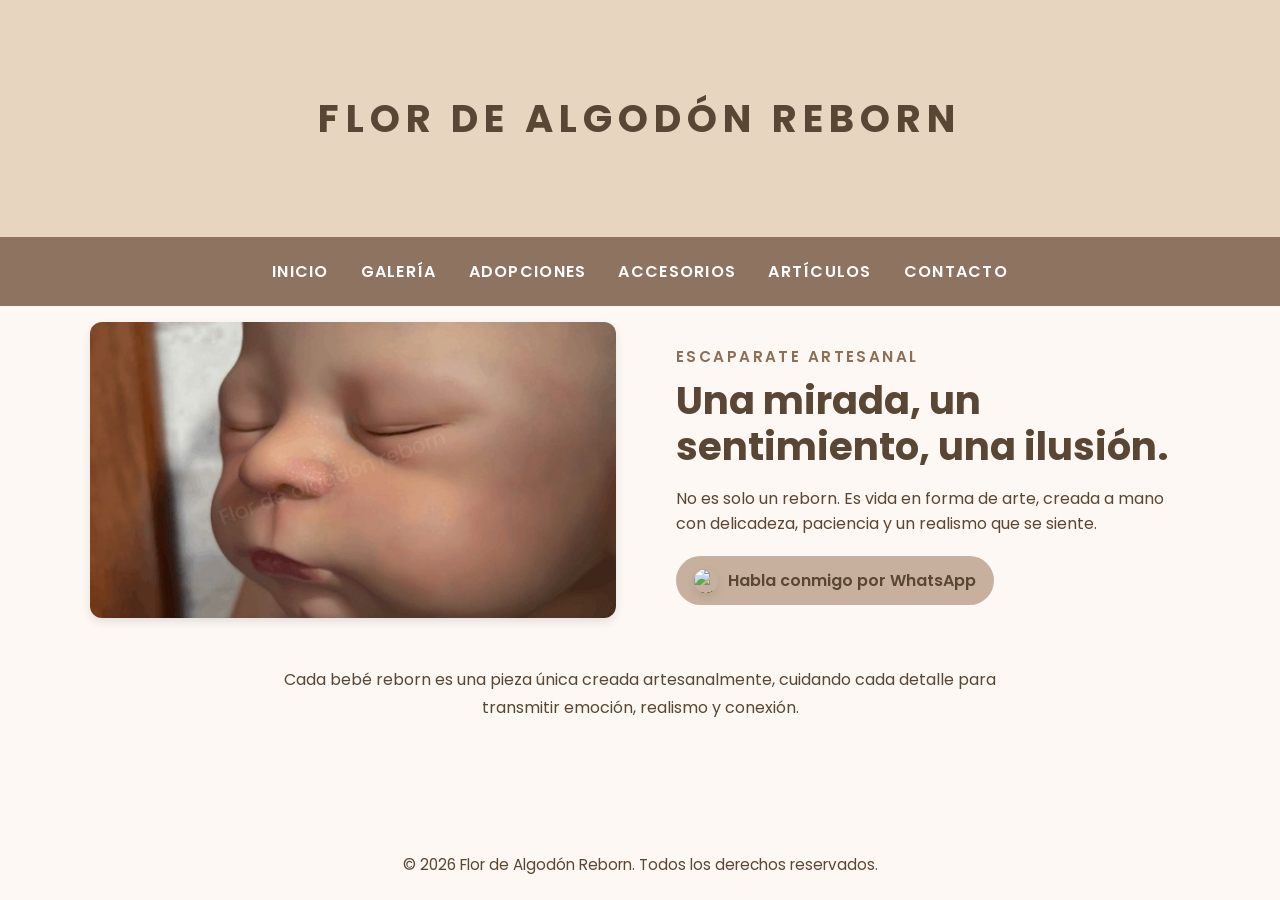
==== commit 7df85117: "Añadir página Accesorios y actualizar menú en la web" ====
--- a/index.html
+++ b/index.html
@@ -26,6 +26,7 @@
   <a href="index.html">INICIO</a>
   <a href="galeria.html">GALERÍA</a>
   <a href="adopciones.html">ADOPCIONES</a>
+  <a href="accesorios.html">ACCESORIOS</a>
   <a href="artículos.html">ARTÍCULOS</a>
   <a href="contacto.html">CONTACTO</a>
 </nav>
--- a/styles.css
+++ b/styles.css
@@ -292,7 +292,8 @@
   margin: auto;
 }
 
-.adopcion-card {
+.adopcion-card,
+.accesorio-card {
   background: #FFF;
   padding: 20px;
   border-radius: 12px;
@@ -300,7 +301,8 @@
   text-align: center;
 }
 
-.adopcion-media {
+.adopcion-media,
+.accesorio-media {
   position: relative;
   margin-bottom: 16px;
   width: 100%;
@@ -309,7 +311,8 @@
   margin-right: auto;
 }
 
-.adopcion-media img {
+.adopcion-media img,
+.accesorio-media img {
   width: 100%;
   height: auto;
   aspect-ratio: 4 / 5;
@@ -319,7 +322,8 @@
   display: block;
 }
 
-.adopcion-badge {
+.adopcion-badge,
+.accesorio-badge {
   position: absolute;
   top: 14px;
   left: 14px;
@@ -334,21 +338,29 @@
   z-index: 2;
 }
 
-.adopcion-info {
+.accesorio-badge.agotado {
+  background: rgba(231, 76, 60, 0.96);
+}
+
+.adopcion-info,
+.accesorio-info {
   text-align: left;
 }
 
-.adopcion-info h3 {
+.adopcion-info h3,
+.accesorio-info h3 {
   margin: 0 0 8px;
 }
 
-.adopcion-info p {
+.adopcion-info p,
+.accesorio-info p {
   margin: 0 0 12px;
   padding: 0;
   text-align: left;
 }
 
-.adopcion-detalles {
+.adopcion-detalles,
+.accesorio-detalles {
   display: grid;
   grid-template-columns: repeat(auto-fit, minmax(140px, 1fr));
   gap: 10px;
@@ -357,7 +369,8 @@
   list-style: none;
 }
 
-.adopcion-detalles li {
+.adopcion-detalles li,
+.accesorio-detalles li {
   background: #f8efe7;
   padding: 10px 12px;
   border-radius: 10px;
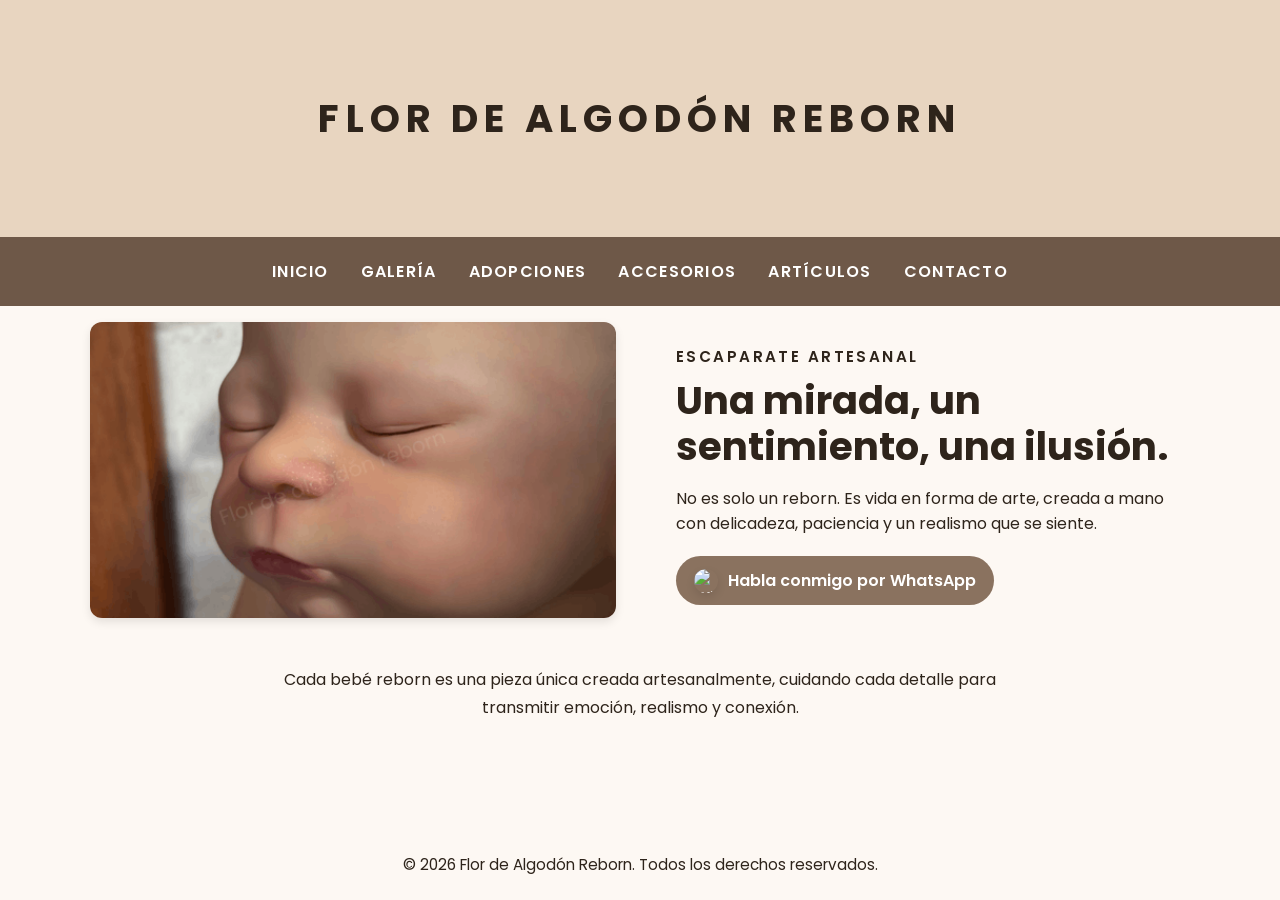
==== commit 8c5b24c7: "Update index.html" ====
--- a/index.html
+++ b/index.html
@@ -35,7 +35,10 @@
 
 <section class="hero">
   <img
-    src="imagenes/galeria/prueba-500.jpg"
+    src="imagenes/galeria/prueba-500.webp"
+    width="1200"
+    height="1200"
+    fetchpriority="high"
     decoding="async"
     alt="Bebé reborn artesanal con detalle hiperrealista"
   >
--- a/styles.css
+++ b/styles.css
@@ -17,7 +17,7 @@
   display: flex;
   flex-direction: column;
   min-height: 100vh;
-  color: #5A4634;
+  color: #2E241B; /* Contraste AA móvil */
 }
 
 main {
@@ -50,7 +50,7 @@
 
 /* ===== MENÚ ===== */
 .menu-bar {
-  background: #8E7360;
+  background: #6E5848; /* Contraste AA */
   padding: 16px 20px;
   text-align: center;
   display: flex;
@@ -103,7 +103,7 @@
 .content h1,
 .content h2,
 .content h3 {
-  color: #5A4634;
+  color: #2E241B; /* Contraste AA móvil */
   font-family: 'Poppins', sans-serif;
 }
 
@@ -121,7 +121,7 @@
   font-weight: 600;
   letter-spacing: 0.16em;
   text-transform: uppercase;
-  color: #8b6f57;
+  color: #2E241B; /* Contraste AA móvil */
 }
 
 /* ===== HOME ===== */
@@ -166,8 +166,8 @@
   gap: 10px;
   padding: 12px 18px;
   border-radius: 999px;
-  background: #C7B19E;
-  color: #5A4634;
+  background: #8A725F; /* Contraste AA móvil */
+  color: #FFFFFF; /* Contraste AA móvil */
   text-decoration: none;
   font-weight: 600;
 }
@@ -327,8 +327,8 @@
   position: absolute;
   top: 14px;
   left: 14px;
-  background: rgba(46, 204, 113, 0.95);
-  color: white;
+  background: #2ECC71;
+  color: #FFFFFF;
   padding: 8px 14px;
   font-weight: 700;
   border-radius: 999px;
@@ -339,7 +339,7 @@
 }
 
 .accesorio-badge.agotado {
-  background: rgba(231, 76, 60, 0.96);
+  background: #E74C3C;
 }
 
 .adopcion-info,
@@ -466,7 +466,7 @@
   margin-top: auto;
   padding: 24px 20px;
   text-align: center;
-  color: #5A4634;
+  color: #2E241B;
   background: transparent;
   font-size: 0.95rem;
 }
@@ -497,32 +497,3 @@
     padding: 24px 16px 48px;
   }
 }
-
-@media (max-width: 600px) {
-  .menu-bar {
-    padding: 12px 10px;
-    gap: 6px;
-    flex-wrap: wrap;
-  }
-
-  .menu-bar a {
-    padding: 4px 6px;
-    font-size: 0.9rem;
-  }
-
-  .social {
-    flex-direction: row;
-    flex-wrap: wrap;
-    justify-content: center;
-    gap: 14px;
-  }
-
-  .social img {
-    width: clamp(46px, 8vw, 56px);
-    height: auto;
-  }
-
-  .form-card {
-    padding: 18px;
-  }
-}
